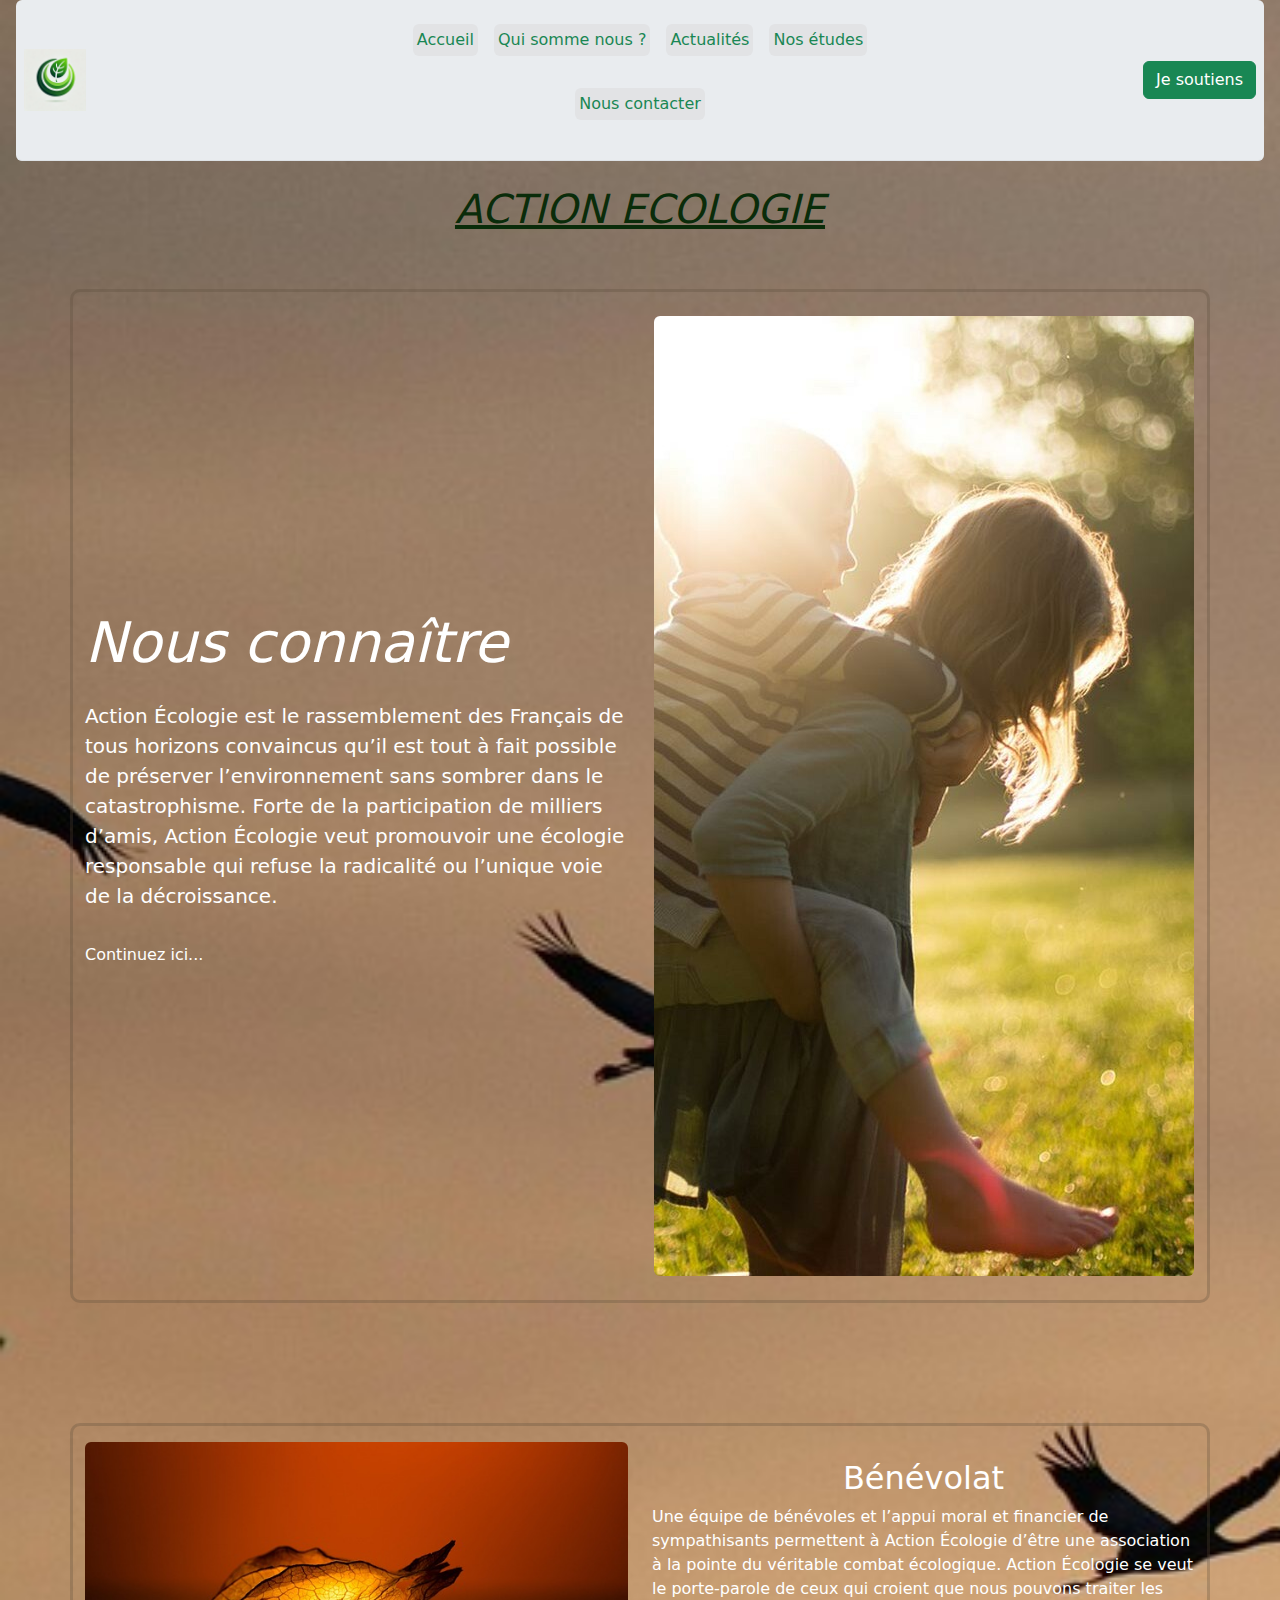
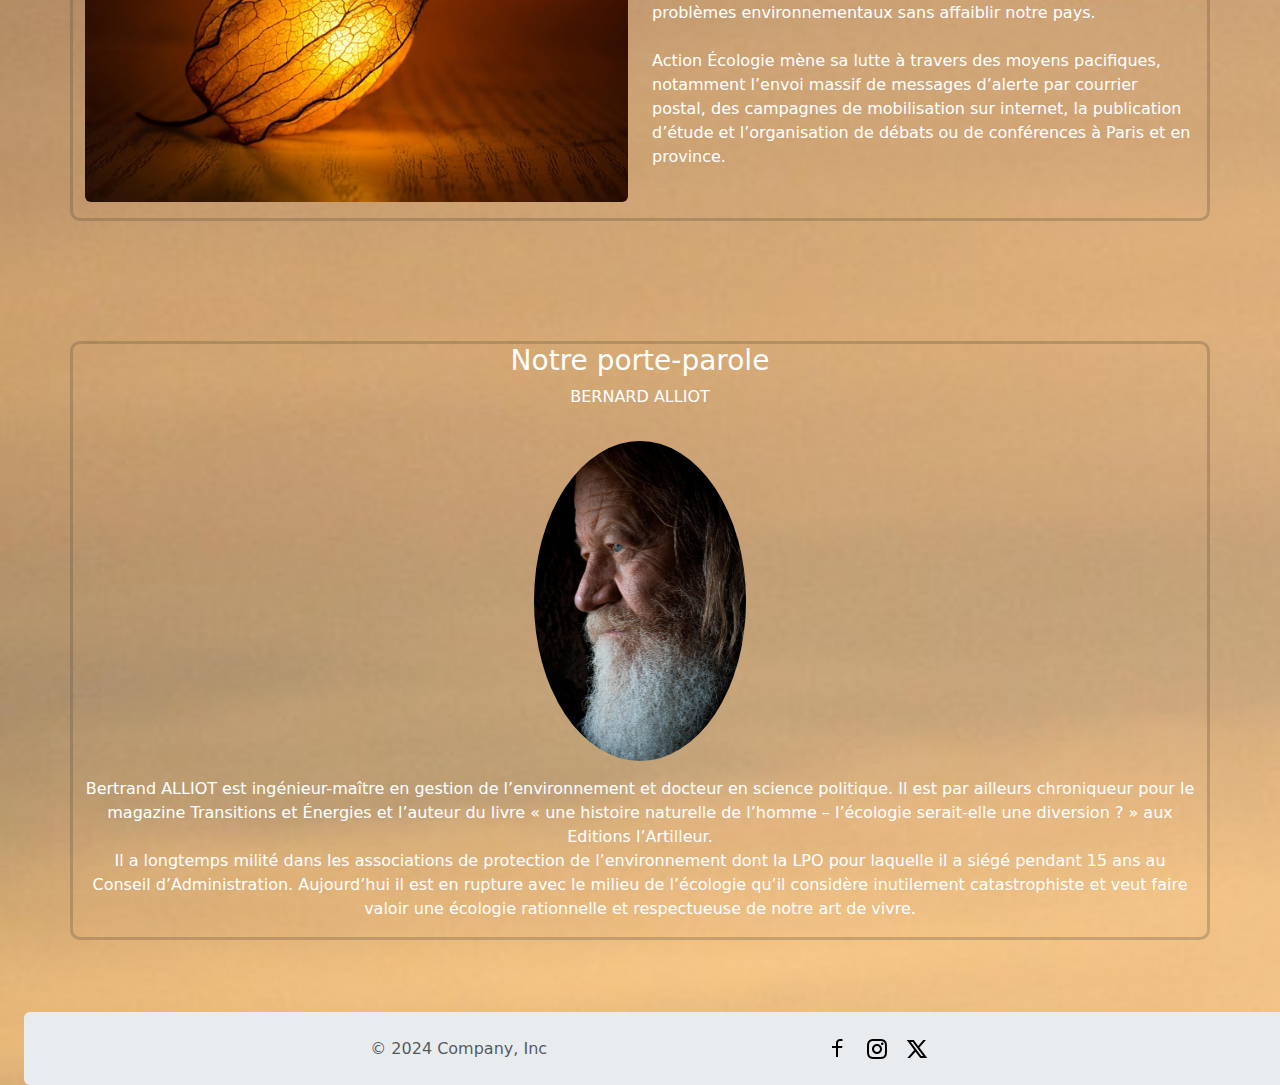
==== index.html @ 7d8610d2 "duplicat et creation de action écologie" ====
<!DOCTYPE html>
<html lang="en">
<head>
    <meta charset="UTF-8">
    <meta name="viewport" content="width=device-width, initial-scale=1.0">
    <link href="node_modules/bootstrap/dist/css/bootstrap.min.css" rel="stylesheet">
    <link rel="stylesheet" href="./Assets/css/styles.css">
    <title>Mon premiser site Bootstrap</title>
</head>
<body>

    <!-- Start : stylisation du Header -->
    <header class="p-2 d-flex mx-3 flex-wrap align-items-center justify-content-center rounded justify-content-md-between py-3 mb-4 border-bottom bg-body-secondary">
        <div class="col-md-3 mb-2 mb-md-0">
            <img src="./Assets/img/logo-ecolo.webp" class="logo"alt="Logo du site, vert et geometrique">
        </div>
            <ul class="nav col-12 col-md-6 mb-2 justify-content-center mb-md-0">
                <li>
                    <a href="#" class="nav-link px-2 link-success"><p class="text-success bg-secondary-subtle p-1 rounded">Accueil</p></a>
                </li>
                <li>
                    <a href="#" class="nav-link  px-2"><p class="text-success bg-secondary-subtle p-1 rounded">Qui somme nous ?</p></a>
                </li>
                <li>
                    <a href="#" class="nav-link px-2"><p class="text-success bg-secondary-subtle p-1 rounded">Actualités</p></a>
                </li>
                <li>
                    <a href="#" class="nav-link px-2"><p class="text-success bg-secondary-subtle p-1 rounded">Nos études</p></a>
                </li>
                <li>
                    <a href="#" class="nav-link px-2"><p class="text-success bg-secondary-subtle p-1 rounded">Nous contacter</p></a>
                </li>
            </ul>
            <div class="col-md-3 text-end">
            <a href="./don.html" type="button" class="btn btn-success">Je soutiens</a>
        </div>
    </header>
    <section class="hero">
        <!-- Start : stylisation du hero -->
        <h1 class="text-center">ACTION ECOLOGIE</h1>
        <div  class="p-4 p-md-5 mb-4 rounded text-body-emphasis">
            <div class="container">
                <div class="row">
                    <div class="col-md-6 d-flex flex-column justify-content-center">
                        <h2 class="display-4 fst-italic">Nous connaître</h2>
                        <p class="lead my-3 ">Action Écologie est le rassemblement des Français 
                            de tous horizons convaincus qu’il est tout à fait possible de préserver
                            l’environnement sans sombrer dans le catastrophisme. Forte de la participation 
                            de milliers d’amis, Action Écologie veut promouvoir une écologie responsable 
                            qui refuse la radicalité ou l’unique voie de la décroissance.</p>
                        <p class="lead mb-3">
                         <p>Continuez ici...</p>
                        
                        </div>
                        <div class="col-md-6 d-flex flex-column justify-content-center align-items-center image-hero ml-3 mb-4 mt-4 ">
                            <img src="./Assets/img/hero-picture.jpg" 
                            class="img-fluid rounded" 
                            alt="photo d'un enfant sur le dos d'un autre au milieu d'un champ'">
                        </div>
                    
                </div>
            </div>
        </div>
        <div class="p-4 p-md-5 mb-4 rounded text-body-emphasis">
            <div class="container">
                <div class="row">
                    <div class="col-md-6 d-flex flex-column justify-content-center pt-3">
                        <img src="./Assets/img/physalis-nature.jpg"  
                        class="img-fluid rounded " 
                        alt="photo d'une physalis éclairée de l'interieur">
                    </div>
                    <div class="col-md-6 d-flex flex-column justify-content-center mt-3">
                        <h2 class="text-center">Bénévolat</h2>
                        <p>Une équipe 
                        de bénévoles et l’appui moral et financier de sympathisants permettent à 
                        Action Écologie d’être une association à la pointe du véritable combat 
                        écologique. Action Écologie se veut le porte-parole de ceux qui croient 
                        que nous pouvons traiter les problèmes environnementaux sans affaiblir 
                        notre pays.<br> <br>
                        Action Écologie mène sa lutte à travers des moyens pacifiques, notamment 
                        l’envoi massif de messages d’alerte par courrier postal, des campagnes de 
                        mobilisation sur internet, la publication d’étude et l’organisation de 
                        débats ou de conférences à Paris et en province.</div></p>
                </div>
            </div>
        </div>
    </section>
<!--  End : Stylisation du Hero -->
  
<!-- Start : Stylisation Section Bénévole  -->
    <section>
    <div class="p-4 p-md-5 mb-4 rounded text-body-emphasis">
        <div class="container">
            <div class="row">
                <div class="col-md-12 d-flex flex-column align-items-center">
                    <h3>Notre porte-parole</h3>
                    <p>BERNARD ALLIOT</p>
                    <div class="container-photo-profil d-flex p-10 justify-content-center">
                        <img 
                        src="./Assets/img/photo-profil.jpg" 
                        class="rounded-circle mt-3 mb-3 photo-profil" 
                        alt="photo d'un homme agé et barbu">
                    </div>
                    <p class="text-center">Bertrand ALLIOT est ingénieur-maître en gestion de l’environnement 
                        et docteur en science politique. Il est par ailleurs chroniqueur 
                        pour le magazine Transitions et Énergies et l’auteur du livre « une 
                        histoire naturelle de l’homme – l’écologie serait-elle une 
                        diversion ? » aux Editions l’Artilleur. <br>Il a longtemps milité dans 
                        les associations de protection de l’environnement dont la LPO pour 
                        laquelle il a siégé pendant 15 ans au Conseil d’Administration. 
                        Aujourd’hui il est en rupture avec le milieu de l’écologie qu’il 
                        considère inutilement catastrophiste et veut faire valoir une 
                        écologie rationnelle et respectueuse de notre art de vivre.</p>
                </div>
            </div>
        </div>
    </div>
    </section>
<!-- End : Stylisation Section Bénévole  -->
    <footer class="d-flex justify-content-center align-items-center bg-body-secondary rounded mx-4 p-4">  <!-- le footer ne touche pas le bas de la page, mettre une position fixed ou sticky à voir-->
        <div class="col-md-4 d-flex align-items-center justify-content-center">
            <p class=" mb-0 text-body-secondary text-center">© 2024 Company, Inc</p>
        </div>
        <ul class="nav col-md-4 justify-content-center list-unstyled d-flex">
            <li> <img src="./Assets/img/facebook.png" class="ms-3 text-body-secondary" alt="logo de facebook"></li>
            <li> <img src="./Assets/img/instagram.png" class="ms-3 text-body-secondary" alt="logo de instagram"></li>
            <li><img src="./Assets/img/twitter.png" class="ms-3 text-body-secondary" alt="logo de twitter"></li>
        </ul>
    </footer>
    <script src="node_modules/bootstrap/dist/js/bootstrap.bundle.min.js"></script>
</body>
</html>
---- Assets/css/styles.css ----
body {
    background: url(../img/bg-img-ecolo.jpg);
    background-size: cover;
    background-repeat: no-repeat;
}

.logo {
    width: 20%;
}

.text-success {
color: white;
}
.text-success:hover {
    color: rgb(150, 255, 150);
    background-color: seashell;
}
.image-hero {
    width: 50%;
}
h1, h2, h3, h4, p {
    color: white;
}
h1 {
    color: rgb(10, 44, 10);
    text-decoration: underline;
    font-style:oblique;
}
.container {
    border: 3px solid rgba(90, 74, 57, 0.281);
    border-radius: 10px;
}

.photo-profil {
    width: 25%;
}
footer {
    width: 100%;
}
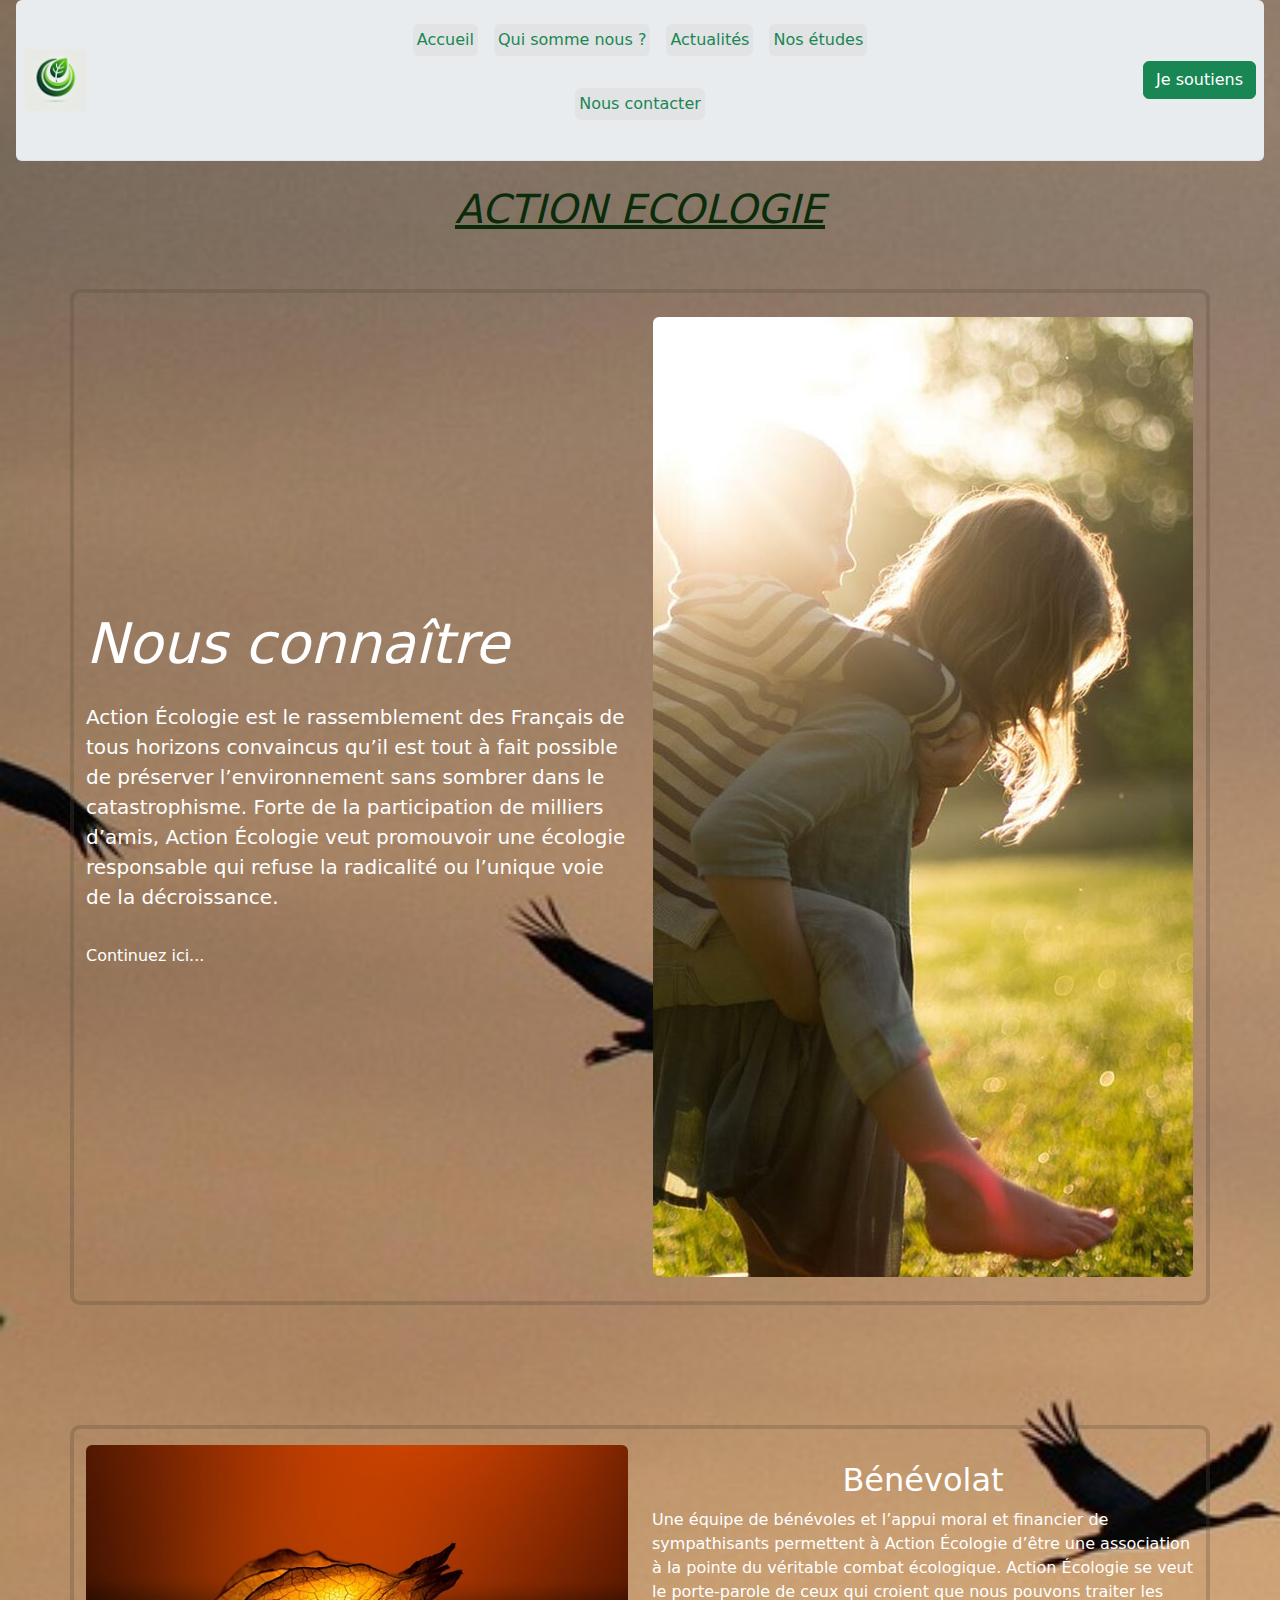
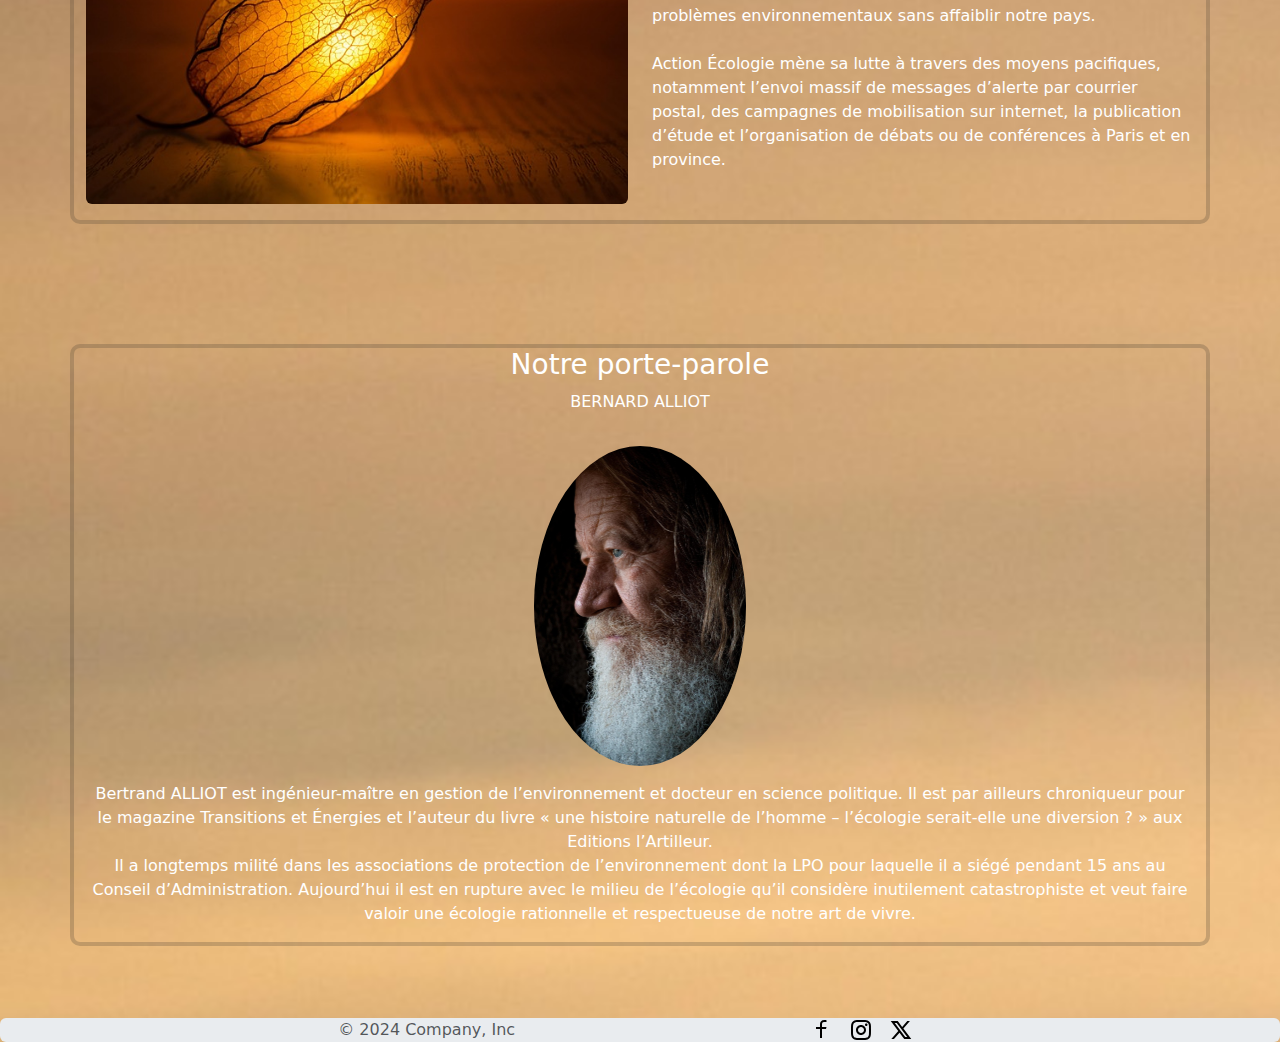
==== commit de08147f: "fixation du footer en elevant les marges" ====
--- a/index.html
+++ b/index.html
@@ -117,7 +117,7 @@
     </div>
     </section>
 <!-- End : Stylisation Section Bénévole  -->
-    <footer class="d-flex justify-content-center align-items-center bg-body-secondary rounded mx-4 p-4">  <!-- le footer ne touche pas le bas de la page, mettre une position fixed ou sticky à voir-->
+    <footer class="d-flex justify-content-center align-items-center bg-body-secondary rounded">  <!-- le footer ne touche pas le bas de la page, mettre une position fixed ou sticky à voir-->
         <div class="col-md-4 d-flex align-items-center justify-content-center">
             <p class=" mb-0 text-body-secondary text-center">© 2024 Company, Inc</p>
         </div>
--- a/Assets/css/styles.css
+++ b/Assets/css/styles.css
@@ -27,13 +27,10 @@
     font-style:oblique;
 }
 .container {
-    border: 3px solid rgba(90, 74, 57, 0.281);
+    border: 0.25rem solid rgba(90, 74, 57, 0.281);
     border-radius: 10px;
 }
 
 .photo-profil {
     width: 25%;
 }
-footer {
-    width: 100%;
-}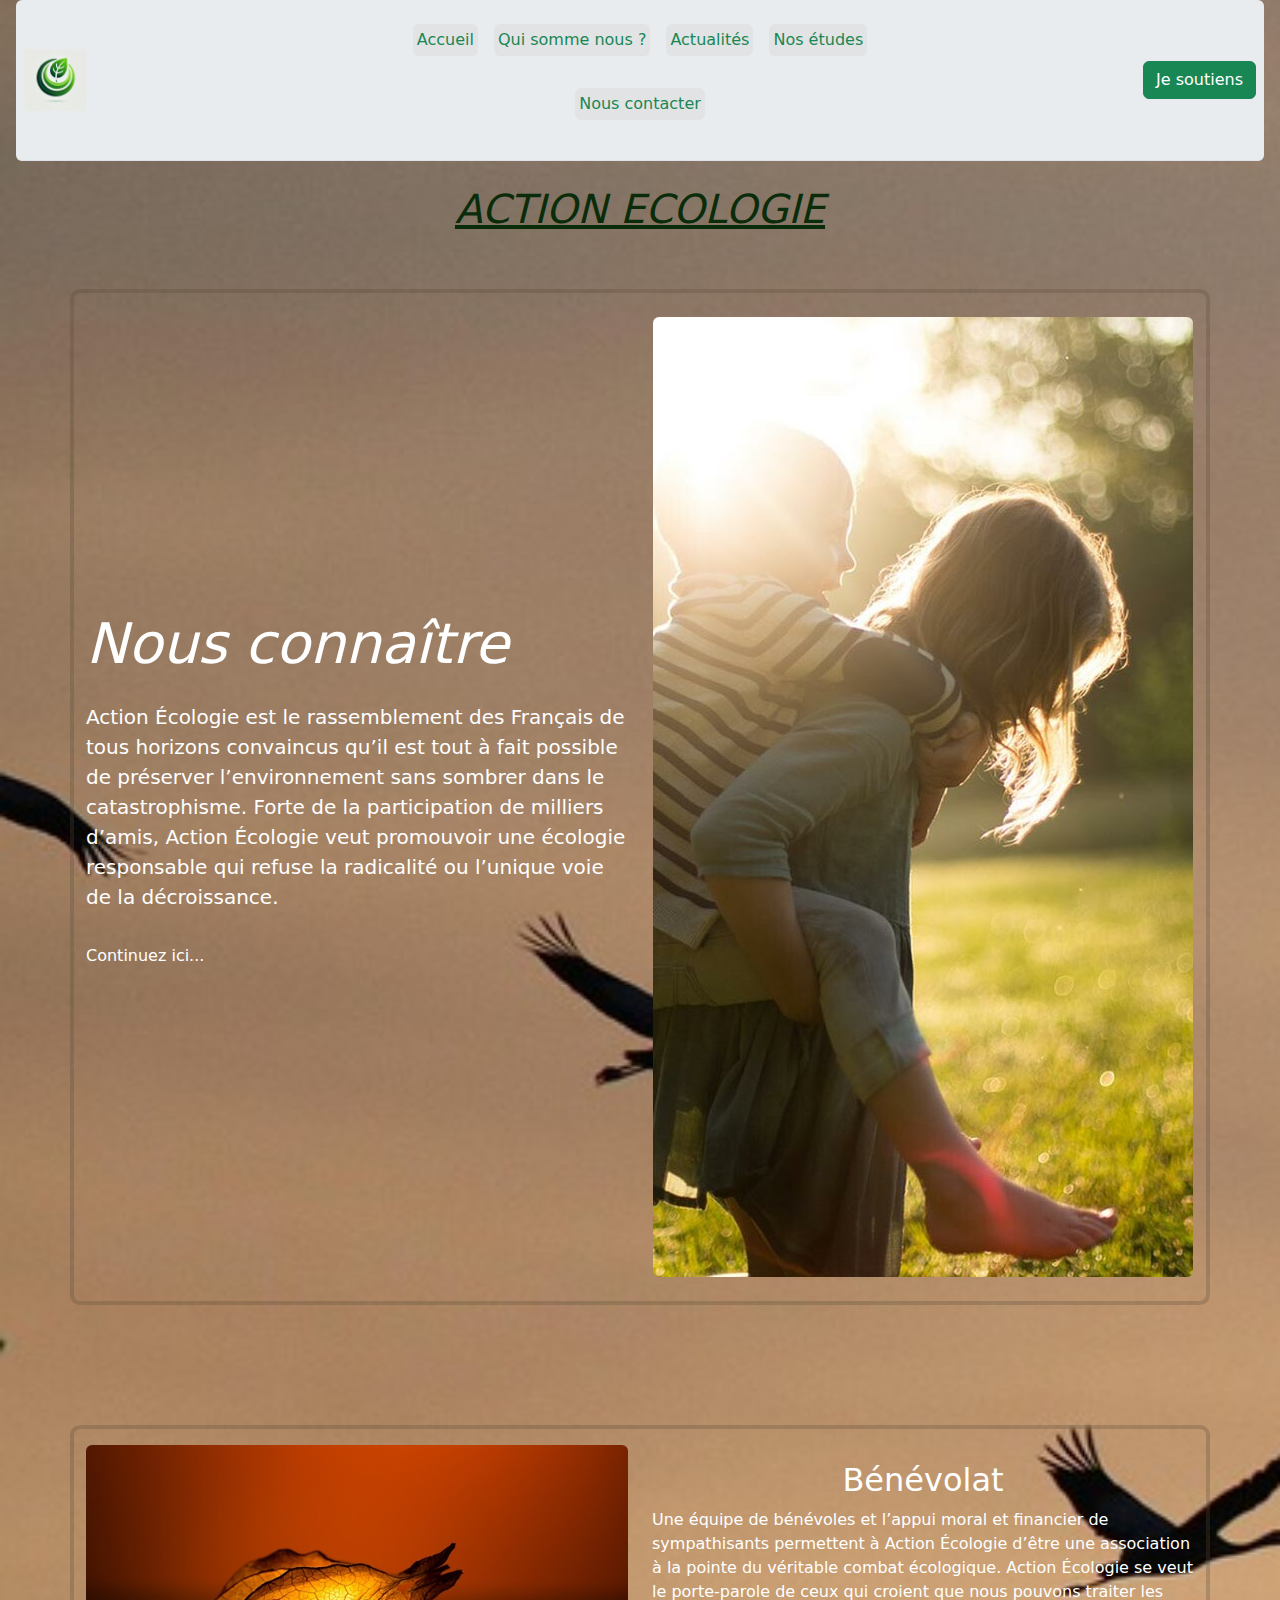
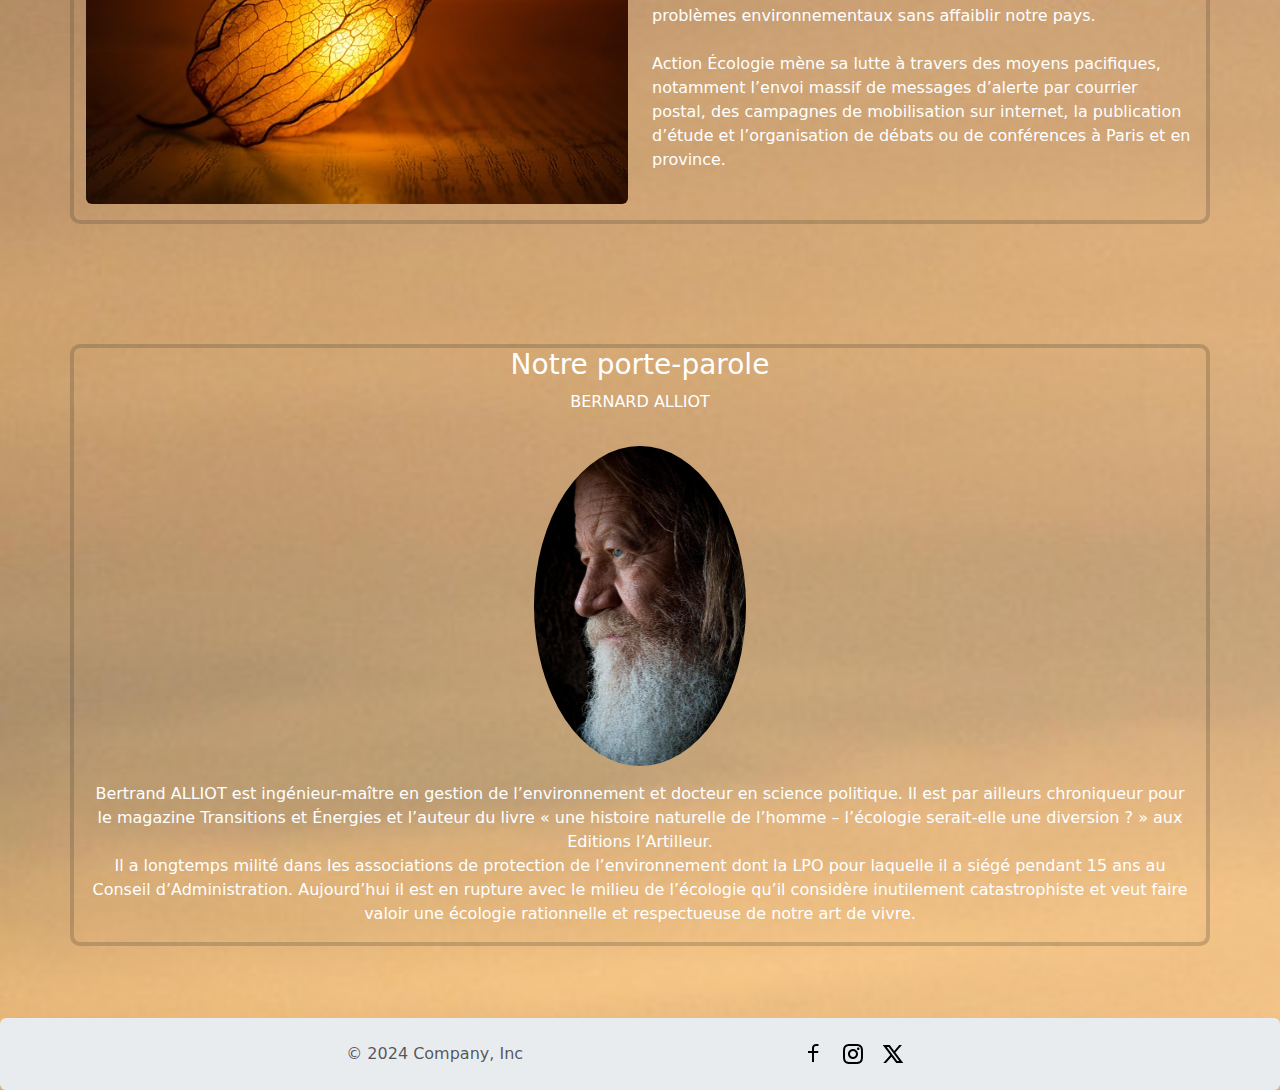
==== commit fd58f64b: "footer fixed wc validation text" ====
--- a/index.html
+++ b/index.html
@@ -117,7 +117,7 @@
     </div>
     </section>
 <!-- End : Stylisation Section Bénévole  -->
-    <footer class="d-flex justify-content-center align-items-center bg-body-secondary rounded">  <!-- le footer ne touche pas le bas de la page, mettre une position fixed ou sticky à voir-->
+    <footer class="d-flex justify-content-center align-items-center p-4 bg-body-secondary rounded">  <!-- le footer ne touche pas le bas de la page, mettre une position fixed ou sticky à voir-->
         <div class="col-md-4 d-flex align-items-center justify-content-center">
             <p class=" mb-0 text-body-secondary text-center">© 2024 Company, Inc</p>
         </div>
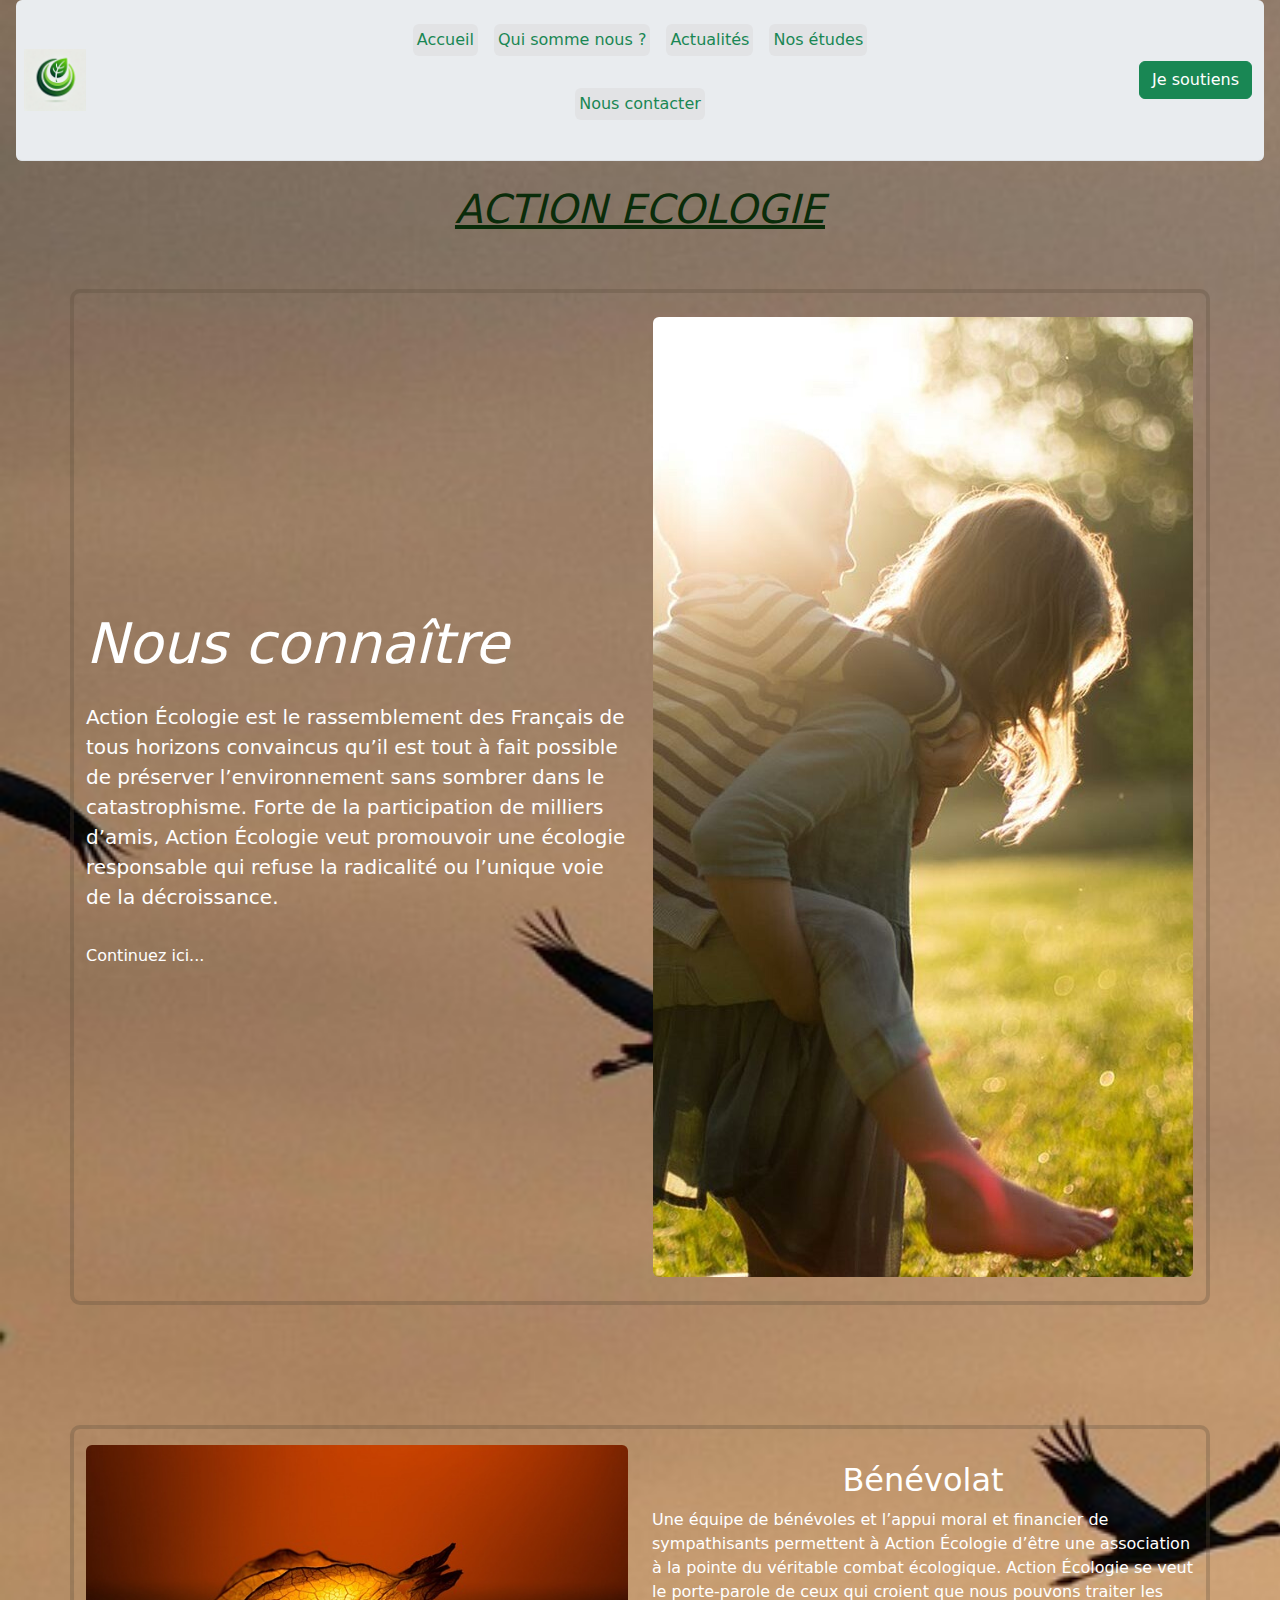
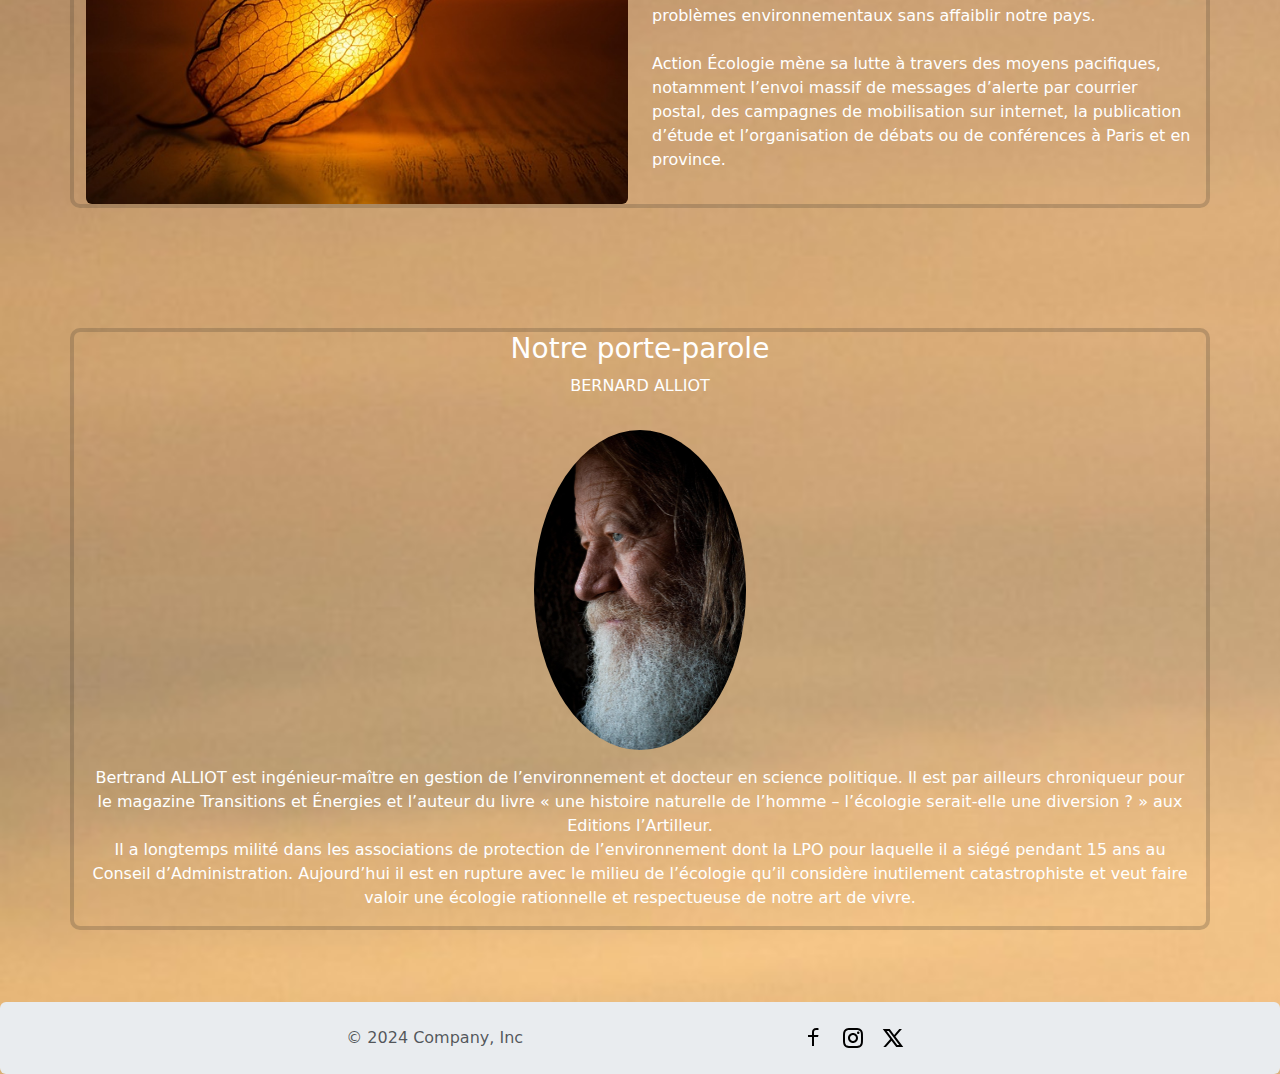
==== commit 155599ee: "finalisation wc validator final version" ====
--- a/index.html
+++ b/index.html
@@ -1,5 +1,5 @@
 <!DOCTYPE html>
-<html lang="en">
+<html lang="fr">
 <head>
     <meta charset="UTF-8">
     <meta name="viewport" content="width=device-width, initial-scale=1.0">
@@ -12,27 +12,27 @@
     <!-- Start : stylisation du Header -->
     <header class="p-2 d-flex mx-3 flex-wrap align-items-center justify-content-center rounded justify-content-md-between py-3 mb-4 border-bottom bg-body-secondary">
         <div class="col-md-3 mb-2 mb-md-0">
-            <img src="./Assets/img/logo-ecolo.webp" class="logo"alt="Logo du site, vert et geometrique">
+            <img src="./Assets/img/logo-ecolo.webp" class="logo" alt="Logo du site, vert et geometrique">
         </div>
             <ul class="nav col-12 col-md-6 mb-2 justify-content-center mb-md-0">
                 <li>
-                    <a href="#" class="nav-link px-2 link-success"><p class="text-success bg-secondary-subtle p-1 rounded">Accueil</p></a>
+                    <a href="index.html" class="nav-link px-2 link-success"><p class="text-success bg-secondary-subtle p-1 rounded">Accueil</p></a>
                 </li>
                 <li>
-                    <a href="#" class="nav-link  px-2"><p class="text-success bg-secondary-subtle p-1 rounded">Qui somme nous ?</p></a>
+                    <a href="qui-sommes-nous.html" class="nav-link  px-2"><p class="text-success bg-secondary-subtle p-1 rounded">Qui somme nous ?</p></a>
                 </li>
                 <li>
-                    <a href="#" class="nav-link px-2"><p class="text-success bg-secondary-subtle p-1 rounded">Actualités</p></a>
+                    <a href="actualites.html" class="nav-link px-2"><p class="text-success bg-secondary-subtle p-1 rounded">Actualités</p></a>
                 </li>
                 <li>
-                    <a href="#" class="nav-link px-2"><p class="text-success bg-secondary-subtle p-1 rounded">Nos études</p></a>
+                    <a href="nos-etudes.html" class="nav-link px-2"><p class="text-success bg-secondary-subtle p-1 rounded">Nos études</p></a>
                 </li>
                 <li>
-                    <a href="#" class="nav-link px-2"><p class="text-success bg-secondary-subtle p-1 rounded">Nous contacter</p></a>
+                    <a href="nous-contacter.html" class="nav-link px-2"><p class="text-success bg-secondary-subtle p-1 rounded">Nous contacter</p></a>
                 </li>
             </ul>
-            <div class="col-md-3 text-end">
-            <a href="./don.html" type="button" class="btn btn-success">Je soutiens</a>
+            <div class="col-md-3 text-end p-1 bg-body-secondary">
+            <a href="./don.html" class="btn btn-success">Je soutiens</a>
         </div>
     </header>
     <section class="hero">
@@ -62,7 +62,7 @@
             </div>
         </div>
         <div class="p-4 p-md-5 mb-4 rounded text-body-emphasis">
-            <div class="container">
+            <div class="container backdrop-test">
                 <div class="row">
                     <div class="col-md-6 d-flex flex-column justify-content-center pt-3">
                         <img src="./Assets/img/physalis-nature.jpg"  
@@ -80,7 +80,7 @@
                         Action Écologie mène sa lutte à travers des moyens pacifiques, notamment 
                         l’envoi massif de messages d’alerte par courrier postal, des campagnes de 
                         mobilisation sur internet, la publication d’étude et l’organisation de 
-                        débats ou de conférences à Paris et en province.</div></p>
+                        débats ou de conférences à Paris et en province.</p></div>
                 </div>
             </div>
         </div>
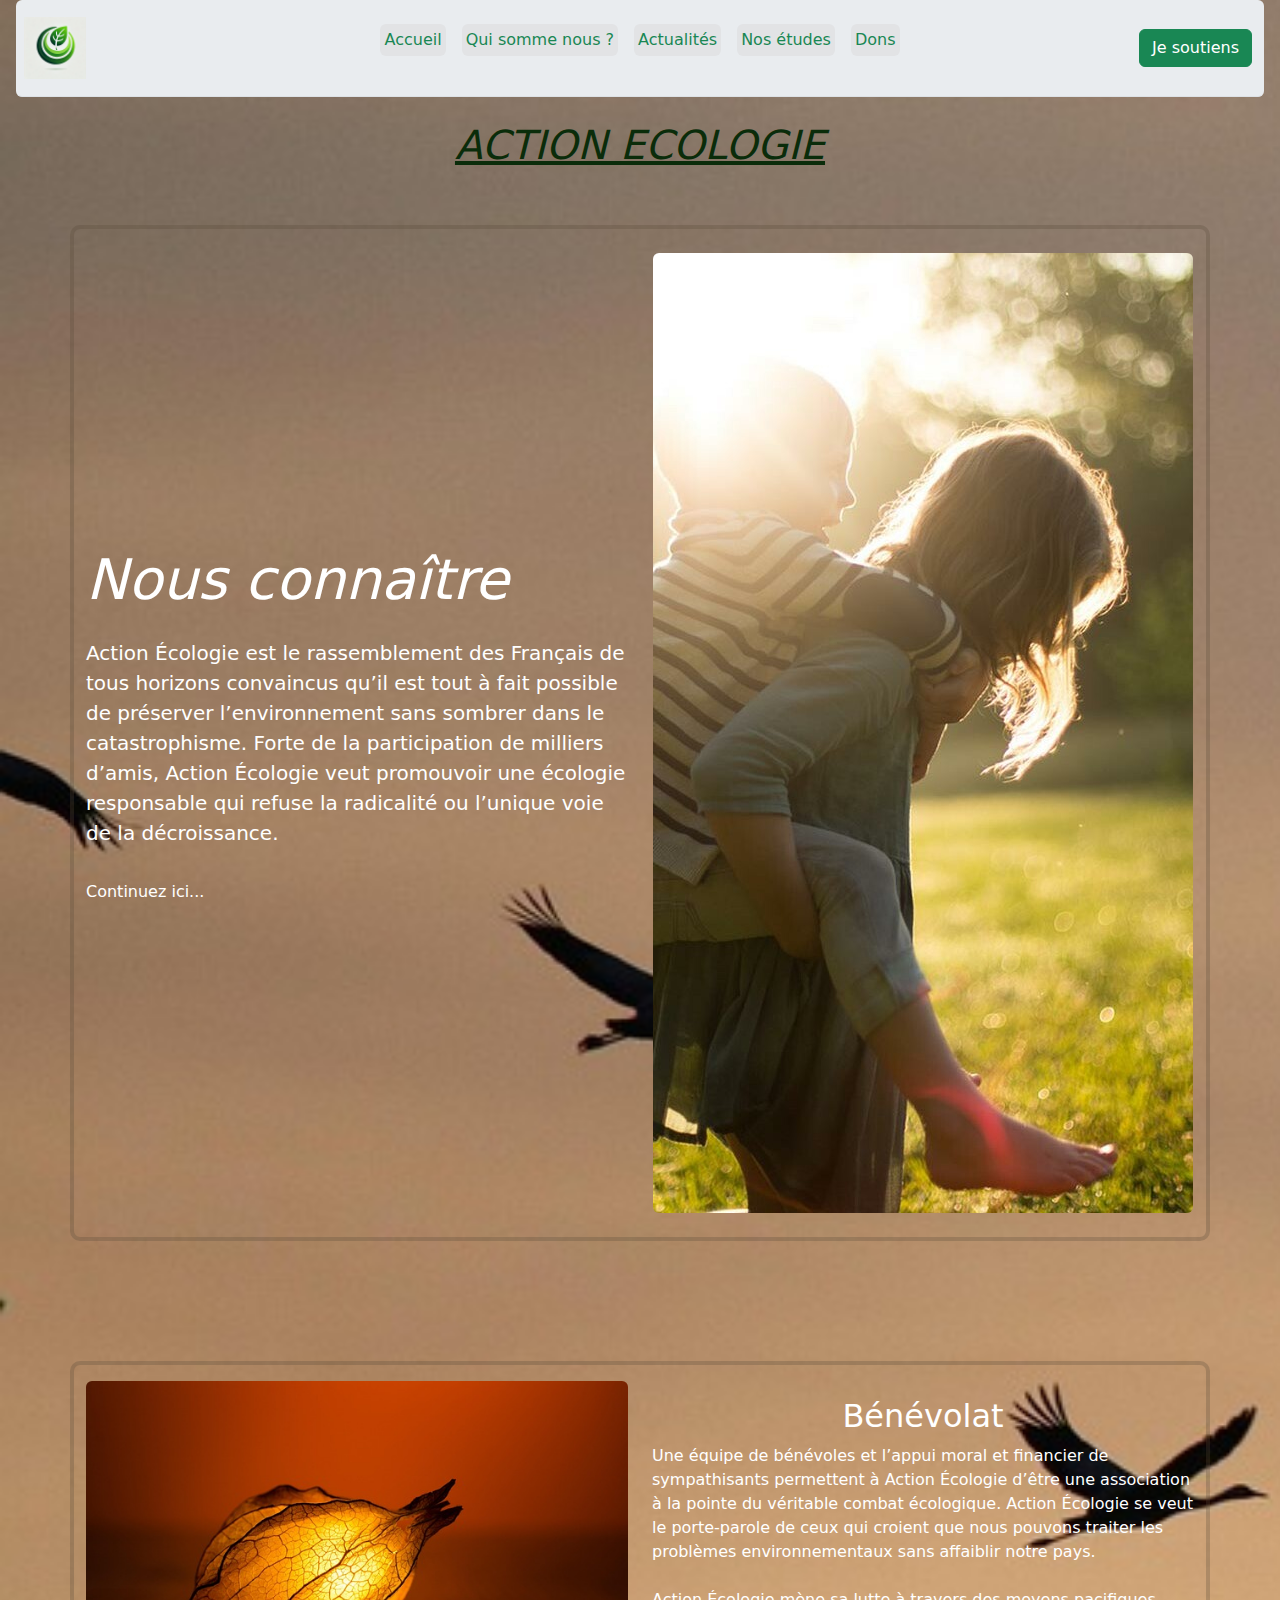
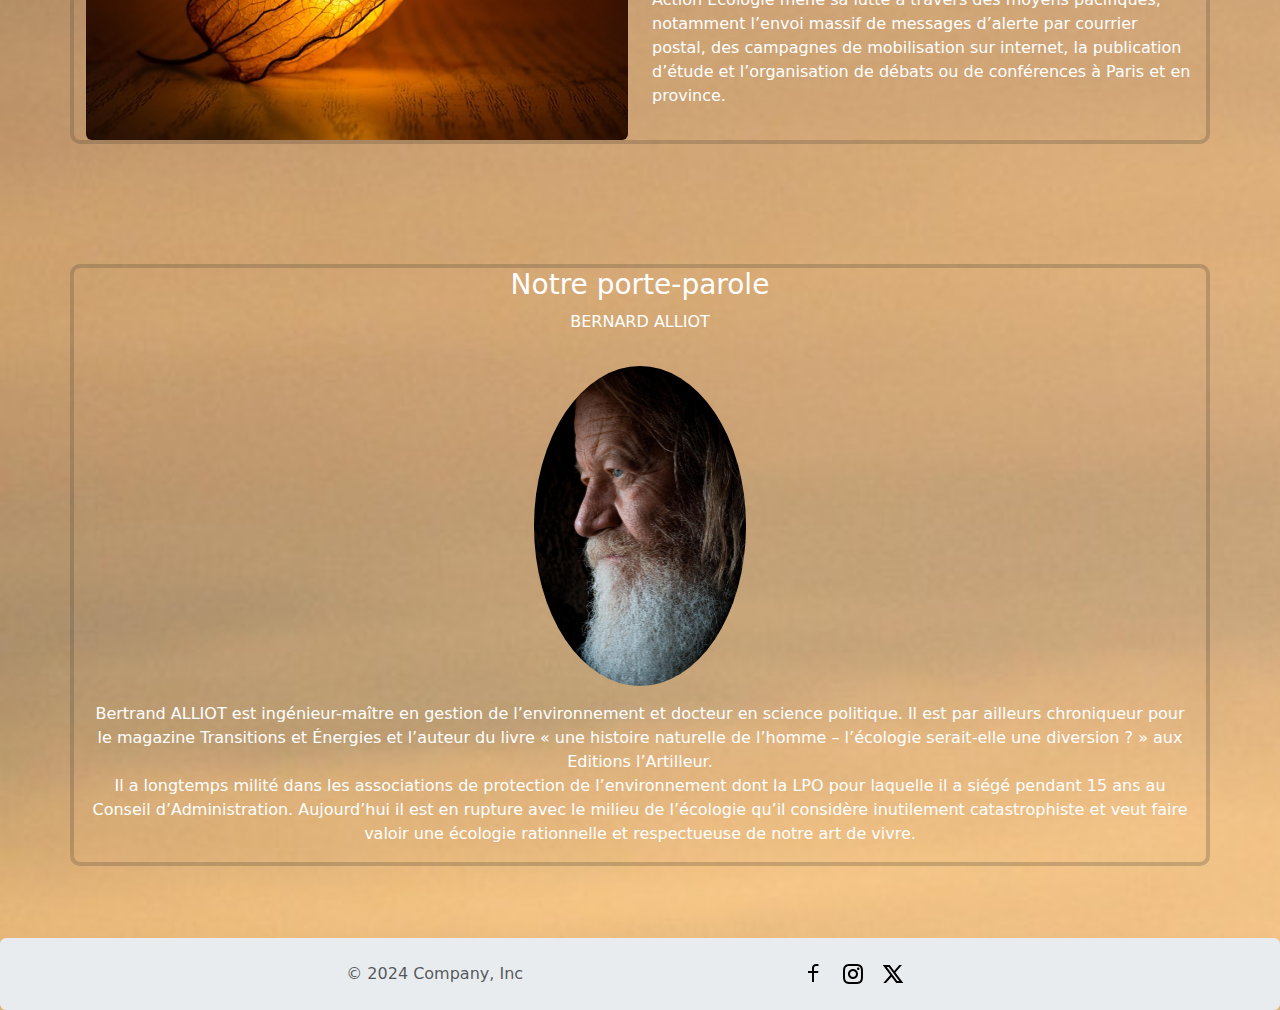
==== commit 4542f1f9: "ajout des col-12 et meta descritpion" ====
--- a/index.html
+++ b/index.html
@@ -16,7 +16,7 @@
         </div>
             <ul class="nav col-12 col-md-6 mb-2 justify-content-center mb-md-0">
                 <li>
-                    <a href="index.html" class="nav-link px-2 link-success"><p class="text-success bg-secondary-subtle p-1 rounded">Accueil</p></a>
+                    <a href="index.html" class="nav-link active px-2 link-success" aria-current="page" ><p class="text-success bg-secondary-subtle p-1 rounded">Accueil</p></a>
                 </li>
                 <li>
                     <a href="qui-sommes-nous.html" class="nav-link  px-2"><p class="text-success bg-secondary-subtle p-1 rounded">Qui somme nous ?</p></a>
@@ -28,7 +28,7 @@
                     <a href="nos-etudes.html" class="nav-link px-2"><p class="text-success bg-secondary-subtle p-1 rounded">Nos études</p></a>
                 </li>
                 <li>
-                    <a href="nous-contacter.html" class="nav-link px-2"><p class="text-success bg-secondary-subtle p-1 rounded">Nous contacter</p></a>
+                    <a href="don.html" class="nav-link px-2"><p class="text-success bg-secondary-subtle p-1 rounded">Dons</p></a>
                 </li>
             </ul>
             <div class="col-md-3 text-end p-1 bg-body-secondary">
@@ -117,7 +117,7 @@
     </div>
     </section>
 <!-- End : Stylisation Section Bénévole  -->
-    <footer class="d-flex justify-content-center align-items-center p-4 bg-body-secondary rounded">  <!-- le footer ne touche pas le bas de la page, mettre une position fixed ou sticky à voir-->
+    <footer class="col-12 d-flex justify-content-center align-items-center p-4 bg-body-secondary rounded">  <!-- le footer ne touche pas le bas de la page, mettre une position fixed ou sticky à voir-->
         <div class="col-md-4 d-flex align-items-center justify-content-center">
             <p class=" mb-0 text-body-secondary text-center">© 2024 Company, Inc</p>
         </div>
